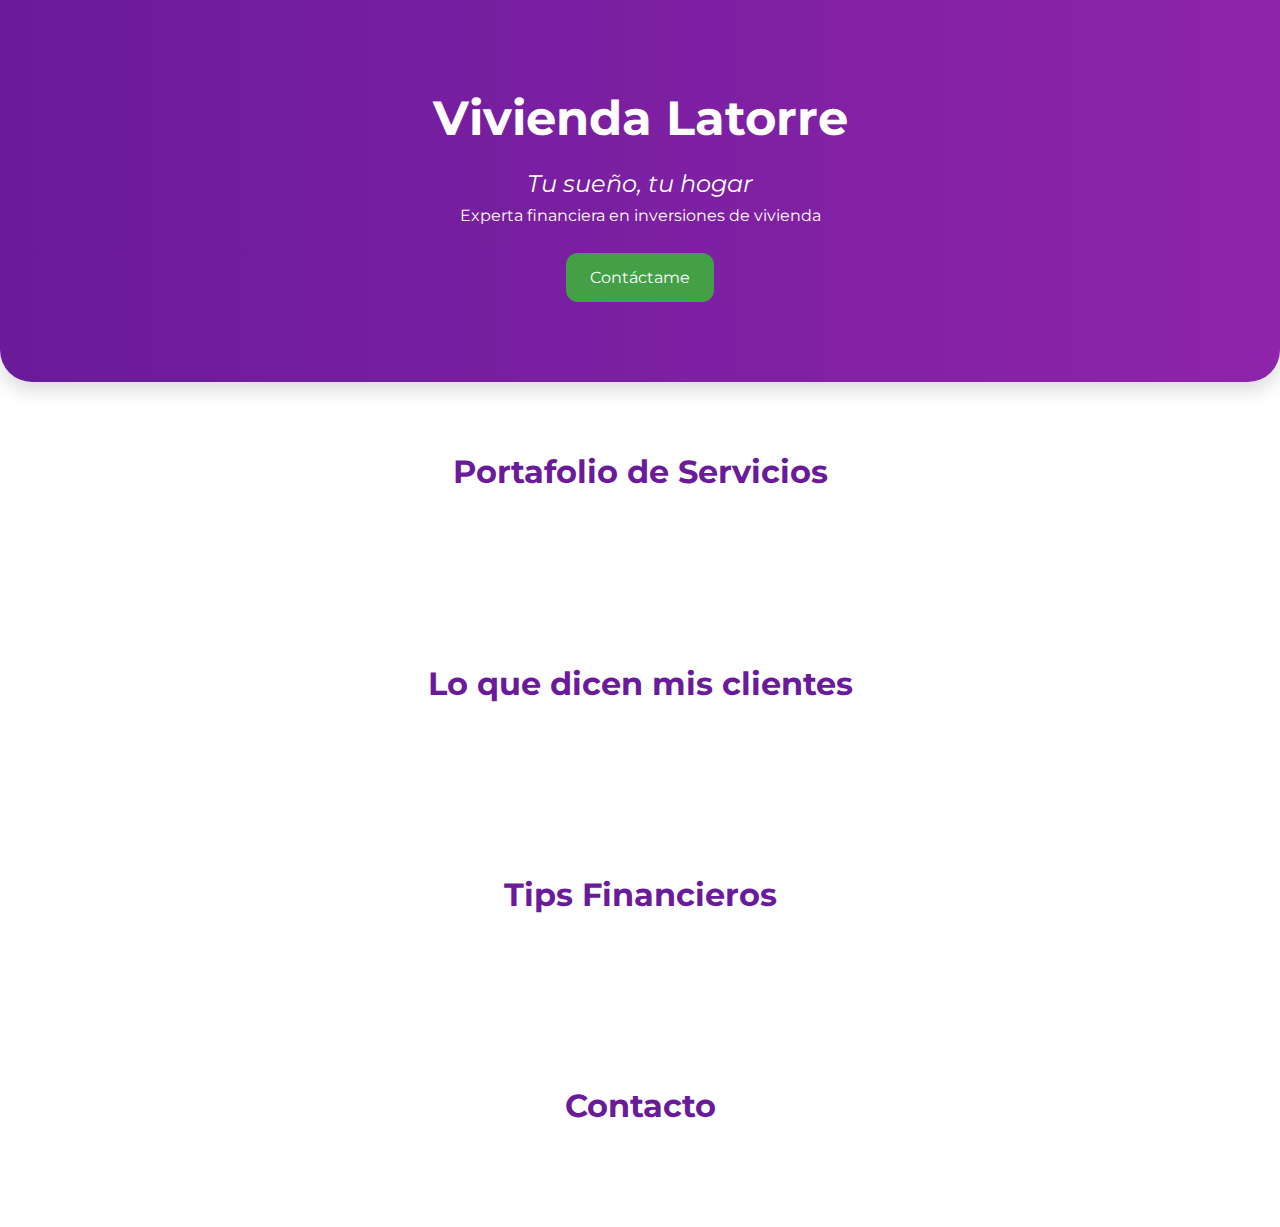
==== index.html @ 9878313d "Add files via upload" ====
<!DOCTYPE html>
<html lang="es">
<head>
  <meta charset="UTF-8">
  <meta name="viewport" content="width=device-width, initial-scale=1.0">
  <title>Vivienda Latorre</title>
  <link href="https://fonts.googleapis.com/css2?family=Montserrat:wght@300;500;700&display=swap" rel="stylesheet">
  <style>
    * {
      box-sizing: border-box;
      margin: 0;
      padding: 0;
    }
    body {
      font-family: 'Montserrat', sans-serif;
      background-color: #fff;
      color: #333;
      line-height: 1.6;
    }
    header {
      background: linear-gradient(to right, #6a1b9a, #8e24aa);
      color: white;
      padding: 5rem 2rem;
      text-align: center;
      border-bottom-left-radius: 2rem;
      border-bottom-right-radius: 2rem;
      box-shadow: 0 8px 20px rgba(0,0,0,0.15);
    }
    header h1 {
      font-size: 3rem;
      margin-bottom: 0.5rem;
    }
    header .slogan {
      font-size: 1.5rem;
      font-style: italic;
      margin-top: 0.5rem;
    }
    .btn {
      background-color: #43a047;
      color: white;
      padding: 0.75rem 1.5rem;
      border: none;
      border-radius: 12px;
      text-decoration: none;
      font-size: 1rem;
      margin-top: 1.5rem;
      display: inline-block;
      transition: background 0.3s ease;
    }
    .btn:hover {
      background-color: #388e3c;
    }
    section {
      padding: 4rem 2rem;
      max-width: 1200px;
      margin: auto;
    }
    section h2 {
      text-align: center;
      color: #6a1b9a;
      font-size: 2rem;
      margin-bottom: 2rem;
    }
    .servicio {
      margin-bottom: 4rem;
      display: flex;
      flex-direction: column;
      align-items: center;
      text-align: center;
      animation: fadeInUp 1s ease forwards;
    }
    .servicio img {
      width: 100%;
      max-width: 600px;
      border-radius: 20px;
      box-shadow: 0 4px 15px rgba(0,0,0,0.1);
      margin-bottom: 1rem;
    }
    .servicio h3 {
      margin-bottom: 0.5rem;
      color: #4a148c;
      font-size: 1.5rem;
    }
    .testimonio-carousel {
      display: flex;
      overflow: hidden;
      position: relative;
      border-radius: 20px;
      box-shadow: 0 4px 10px rgba(0,0,0,0.05);
    }
    .testimonio {
      flex: 0 0 100%;
      transition: transform 0.5s ease-in-out;
      background: #f3e5f5;
      padding: 3rem 2rem;
      display: flex;
      flex-direction: column;
      align-items: center;
      text-align: center;
    }
    .testimonio img {
      width: 80px;
      height: 80px;
      border-radius: 50%;
      margin-bottom: 1rem;
      box-shadow: 0 2px 8px rgba(0,0,0,0.1);
      object-fit: cover;
    }
    .testimonio p {
      font-style: italic;
      font-size: 1.1rem;
    }
    .testimonio strong {
      color: #6a1b9a;
      margin-top: 1rem;
      display: block;
    }
    .blog-item {
      margin-bottom: 2rem;
      background: #fafafa;
      padding: 1.5rem;
      border-radius: 16px;
      box-shadow: 0 4px 8px rgba(0,0,0,0.05);
    }
    .blog-item h3 {
      color: #6a1b9a;
      margin-bottom: 0.5rem;
    }
    form {
      display: flex;
      flex-direction: column;
      max-width: 600px;
      margin: auto;
    }
    form input, form textarea {
      margin-bottom: 1rem;
      padding: 1rem;
      border: 1px solid #ccc;
      border-radius: 12px;
      font-size: 1rem;
    }
    form button {
      background-color: #6a1b9a;
      color: white;
      padding: 1rem;
      border: none;
      border-radius: 12px;
      font-size: 1rem;
    }
    @keyframes fadeInUp {
      from {
        opacity: 0;
        transform: translateY(20px);
      }
      to {
        opacity: 1;
        transform: translateY(0);
      }
    }
    @media screen and (max-width: 768px) {
      header h1 {
        font-size: 2rem;
      }
      .servicio img {
        max-width: 100%;
      }
    }
  </style>
  <script>
    let index = 0;
    function mostrarSiguienteTestimonio() {
      const testimonios = document.querySelectorAll('.testimonio');
      testimonios.forEach((t, i) => {
        t.style.transform = `translateX(-${index * 100}%)`;
      });
      index = (index + 1) % testimonios.length;
    }
    setInterval(mostrarSiguienteTestimonio, 5000);
  </script>
</head>
<body>
  <header>
    <h1>Vivienda Latorre</h1>
    <p class="slogan">Tu sueño, tu hogar</p>
    <p>Experta financiera en inversiones de vivienda</p>
    <a href="#contacto" class="btn">Contáctame</a>
  </header>
  <section id="servicios"><h2>Portafolio de Servicios</h2></section>
  <section id="testimonios"><h2>Lo que dicen mis clientes</h2></section>
  <section id="blog"><h2>Tips Financieros</h2></section>
  <section id="contacto"><h2>Contacto</h2></section>
</body>
</html>
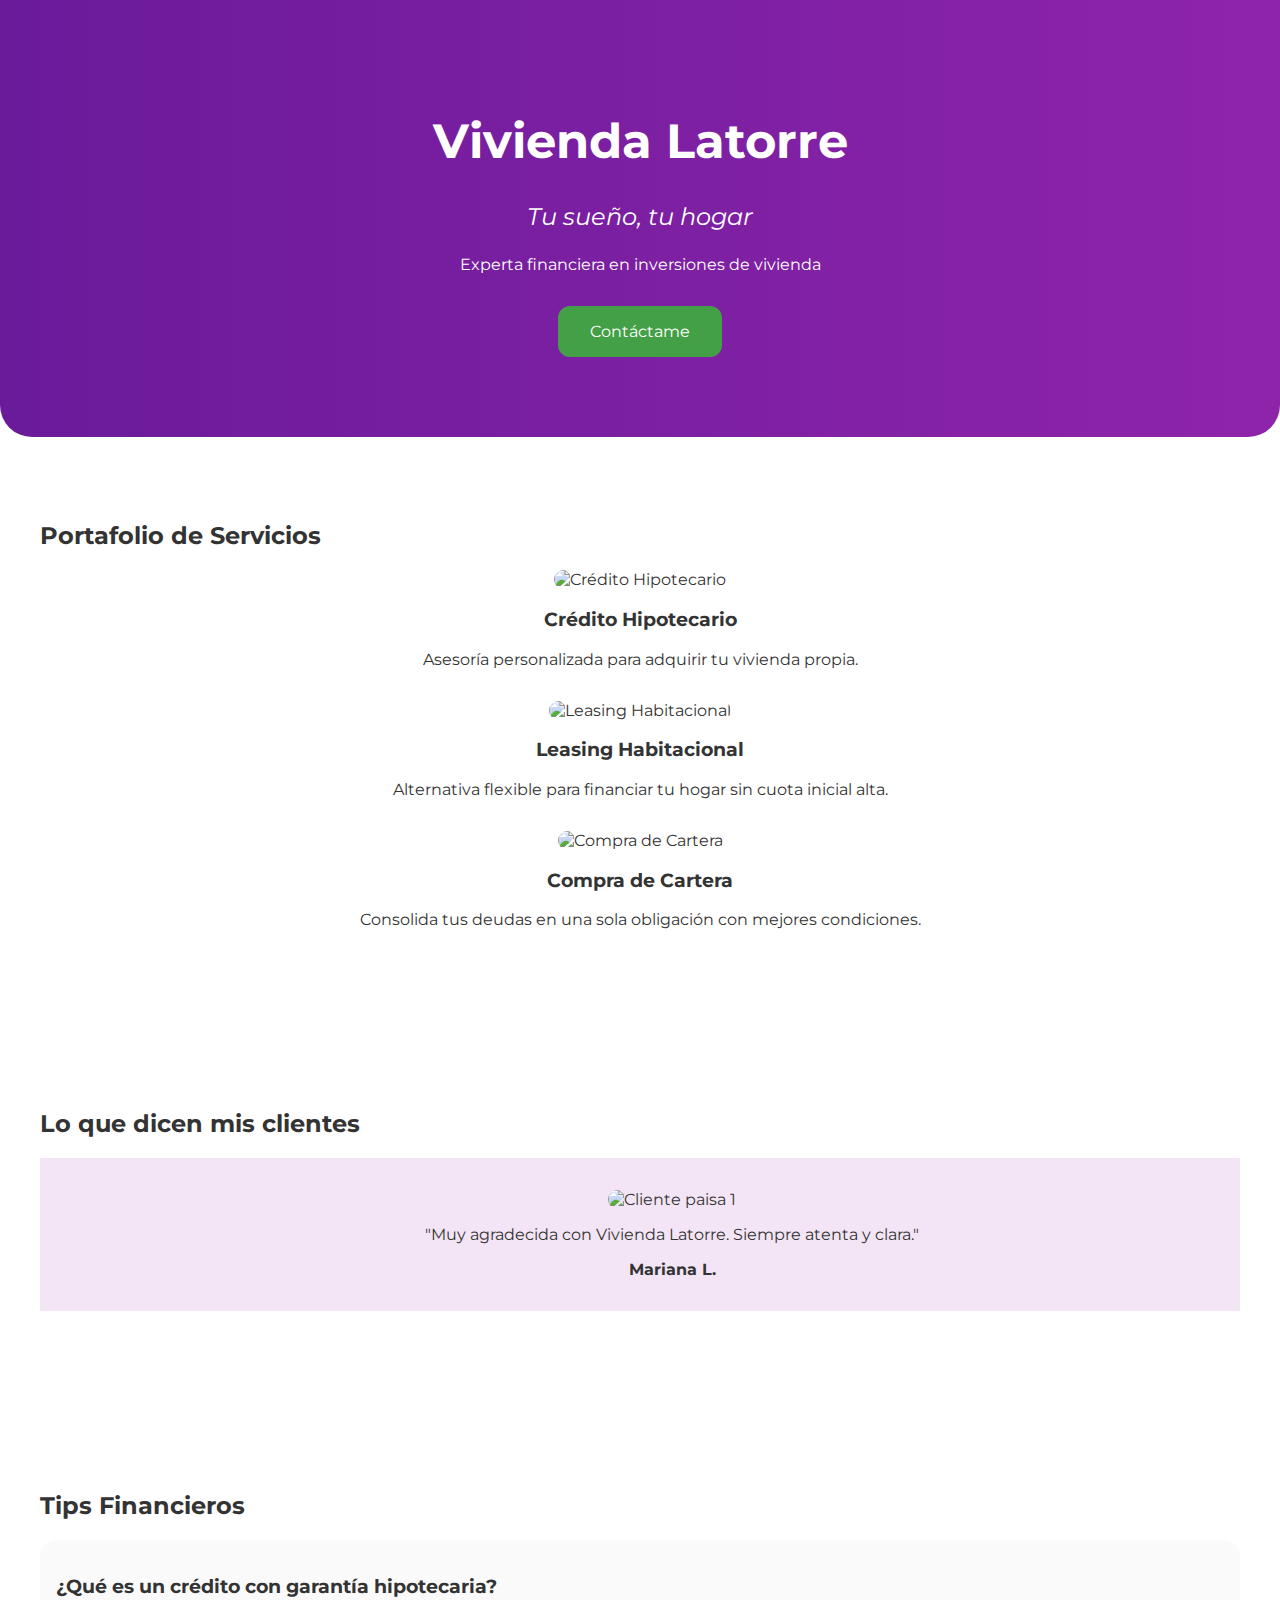
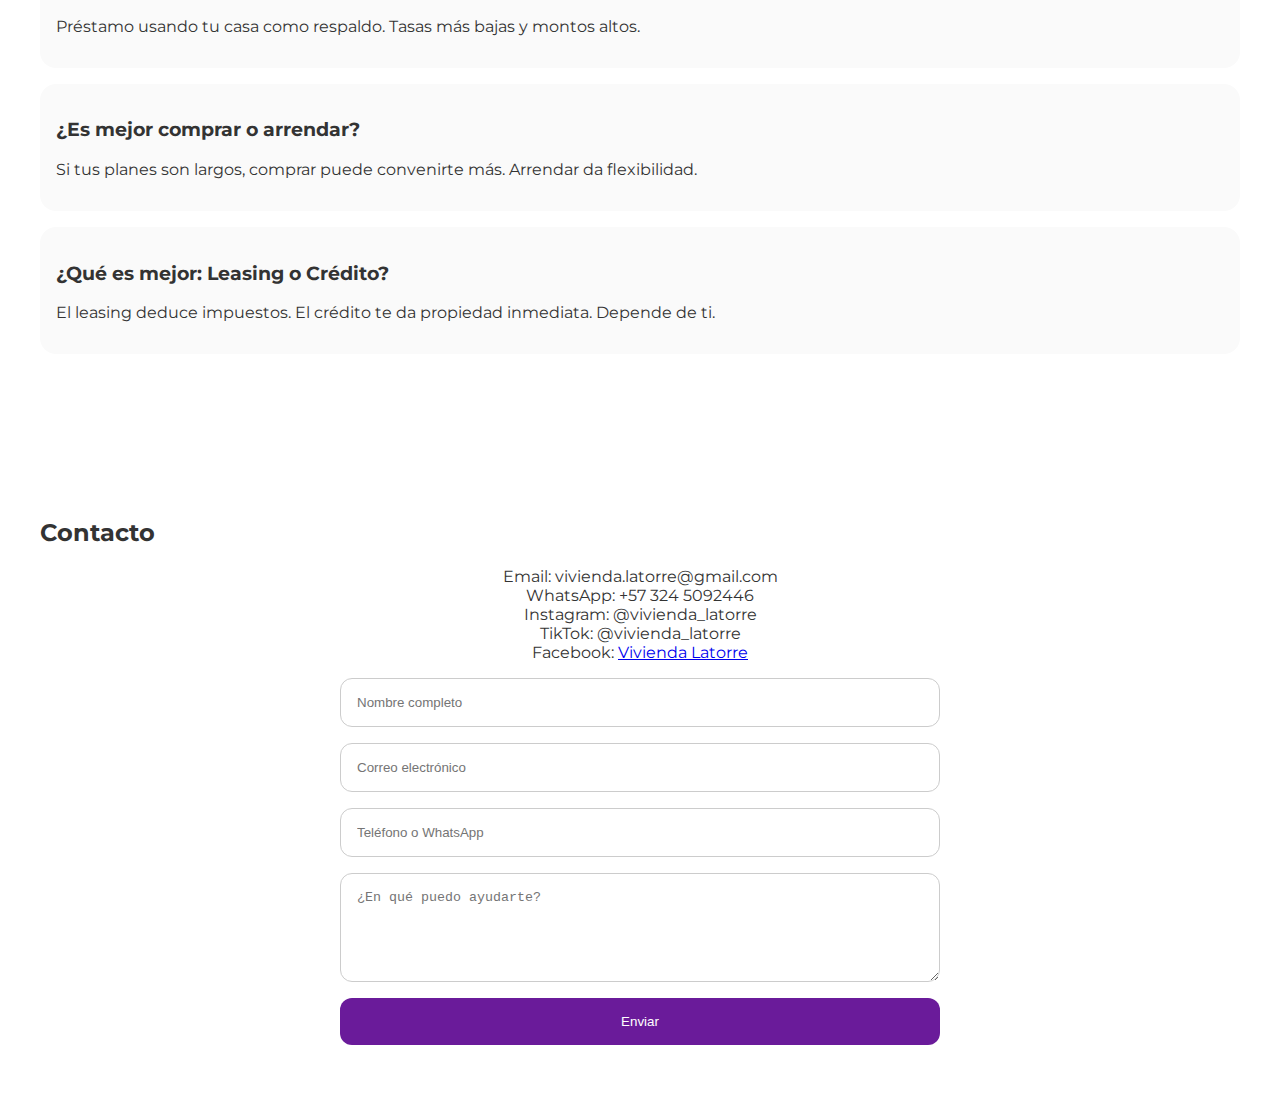
==== commit 6026022a: "Add files via upload" ====
--- a/index.html
+++ b/index.html
@@ -1,3 +1,4 @@
+
 <!DOCTYPE html>
 <html lang="es">
 <head>
@@ -5,178 +6,8 @@
   <meta name="viewport" content="width=device-width, initial-scale=1.0">
   <title>Vivienda Latorre</title>
   <link href="https://fonts.googleapis.com/css2?family=Montserrat:wght@300;500;700&display=swap" rel="stylesheet">
-  <style>
-    * {
-      box-sizing: border-box;
-      margin: 0;
-      padding: 0;
-    }
-    body {
-      font-family: 'Montserrat', sans-serif;
-      background-color: #fff;
-      color: #333;
-      line-height: 1.6;
-    }
-    header {
-      background: linear-gradient(to right, #6a1b9a, #8e24aa);
-      color: white;
-      padding: 5rem 2rem;
-      text-align: center;
-      border-bottom-left-radius: 2rem;
-      border-bottom-right-radius: 2rem;
-      box-shadow: 0 8px 20px rgba(0,0,0,0.15);
-    }
-    header h1 {
-      font-size: 3rem;
-      margin-bottom: 0.5rem;
-    }
-    header .slogan {
-      font-size: 1.5rem;
-      font-style: italic;
-      margin-top: 0.5rem;
-    }
-    .btn {
-      background-color: #43a047;
-      color: white;
-      padding: 0.75rem 1.5rem;
-      border: none;
-      border-radius: 12px;
-      text-decoration: none;
-      font-size: 1rem;
-      margin-top: 1.5rem;
-      display: inline-block;
-      transition: background 0.3s ease;
-    }
-    .btn:hover {
-      background-color: #388e3c;
-    }
-    section {
-      padding: 4rem 2rem;
-      max-width: 1200px;
-      margin: auto;
-    }
-    section h2 {
-      text-align: center;
-      color: #6a1b9a;
-      font-size: 2rem;
-      margin-bottom: 2rem;
-    }
-    .servicio {
-      margin-bottom: 4rem;
-      display: flex;
-      flex-direction: column;
-      align-items: center;
-      text-align: center;
-      animation: fadeInUp 1s ease forwards;
-    }
-    .servicio img {
-      width: 100%;
-      max-width: 600px;
-      border-radius: 20px;
-      box-shadow: 0 4px 15px rgba(0,0,0,0.1);
-      margin-bottom: 1rem;
-    }
-    .servicio h3 {
-      margin-bottom: 0.5rem;
-      color: #4a148c;
-      font-size: 1.5rem;
-    }
-    .testimonio-carousel {
-      display: flex;
-      overflow: hidden;
-      position: relative;
-      border-radius: 20px;
-      box-shadow: 0 4px 10px rgba(0,0,0,0.05);
-    }
-    .testimonio {
-      flex: 0 0 100%;
-      transition: transform 0.5s ease-in-out;
-      background: #f3e5f5;
-      padding: 3rem 2rem;
-      display: flex;
-      flex-direction: column;
-      align-items: center;
-      text-align: center;
-    }
-    .testimonio img {
-      width: 80px;
-      height: 80px;
-      border-radius: 50%;
-      margin-bottom: 1rem;
-      box-shadow: 0 2px 8px rgba(0,0,0,0.1);
-      object-fit: cover;
-    }
-    .testimonio p {
-      font-style: italic;
-      font-size: 1.1rem;
-    }
-    .testimonio strong {
-      color: #6a1b9a;
-      margin-top: 1rem;
-      display: block;
-    }
-    .blog-item {
-      margin-bottom: 2rem;
-      background: #fafafa;
-      padding: 1.5rem;
-      border-radius: 16px;
-      box-shadow: 0 4px 8px rgba(0,0,0,0.05);
-    }
-    .blog-item h3 {
-      color: #6a1b9a;
-      margin-bottom: 0.5rem;
-    }
-    form {
-      display: flex;
-      flex-direction: column;
-      max-width: 600px;
-      margin: auto;
-    }
-    form input, form textarea {
-      margin-bottom: 1rem;
-      padding: 1rem;
-      border: 1px solid #ccc;
-      border-radius: 12px;
-      font-size: 1rem;
-    }
-    form button {
-      background-color: #6a1b9a;
-      color: white;
-      padding: 1rem;
-      border: none;
-      border-radius: 12px;
-      font-size: 1rem;
-    }
-    @keyframes fadeInUp {
-      from {
-        opacity: 0;
-        transform: translateY(20px);
-      }
-      to {
-        opacity: 1;
-        transform: translateY(0);
-      }
-    }
-    @media screen and (max-width: 768px) {
-      header h1 {
-        font-size: 2rem;
-      }
-      .servicio img {
-        max-width: 100%;
-      }
-    }
-  </style>
-  <script>
-    let index = 0;
-    function mostrarSiguienteTestimonio() {
-      const testimonios = document.querySelectorAll('.testimonio');
-      testimonios.forEach((t, i) => {
-        t.style.transform = `translateX(-${index * 100}%)`;
-      });
-      index = (index + 1) % testimonios.length;
-    }
-    setInterval(mostrarSiguienteTestimonio, 5000);
-  </script>
+  <link rel="stylesheet" href="styles.css">
+  <script defer src="script.js"></script>
 </head>
 <body>
   <header>
@@ -185,9 +16,79 @@
     <p>Experta financiera en inversiones de vivienda</p>
     <a href="#contacto" class="btn">Contáctame</a>
   </header>
-  <section id="servicios"><h2>Portafolio de Servicios</h2></section>
-  <section id="testimonios"><h2>Lo que dicen mis clientes</h2></section>
-  <section id="blog"><h2>Tips Financieros</h2></section>
-  <section id="contacto"><h2>Contacto</h2></section>
+
+  <section id="servicios">
+    <h2>Portafolio de Servicios</h2>
+    <div class="servicio">
+      <img src="images/servicio1.jpg" alt="Crédito Hipotecario">
+      <h3>Crédito Hipotecario</h3>
+      <p>Asesoría personalizada para adquirir tu vivienda propia.</p>
+    </div>
+    <div class="servicio">
+      <img src="images/servicio2.jpg" alt="Leasing Habitacional">
+      <h3>Leasing Habitacional</h3>
+      <p>Alternativa flexible para financiar tu hogar sin cuota inicial alta.</p>
+    </div>
+    <div class="servicio">
+      <img src="images/servicio3.jpg" alt="Compra de Cartera">
+      <h3>Compra de Cartera</h3>
+      <p>Consolida tus deudas en una sola obligación con mejores condiciones.</p>
+    </div>
+  </section>
+
+  <section id="testimonios">
+    <h2>Lo que dicen mis clientes</h2>
+    <div class="testimonio-carousel">
+      <div class="testimonio">
+        <img src="images/testimonio1.jpg" alt="Cliente paisa 1">
+        <p>"Muy agradecida con Vivienda Latorre. Siempre atenta y clara."</p>
+        <strong>Mariana L.</strong>
+      </div>
+      <div class="testimonio">
+        <img src="images/testimonio2.jpg" alt="Cliente paisa 2">
+        <p>"Unifiqué mis deudas y ahora tengo una sola cuota mucho más cómoda."</p>
+        <strong>Julián A.</strong>
+      </div>
+      <div class="testimonio">
+        <img src="images/testimonio3.jpg" alt="Cliente paisa 3">
+        <p>"Gracias a su ayuda, accedí a un crédito perfecto para mí."</p>
+        <strong>Carlos P.</strong>
+      </div>
+    </div>
+  </section>
+
+  <section id="blog">
+    <h2>Tips Financieros</h2>
+    <div class="blog-item">
+      <h3>¿Qué es un crédito con garantía hipotecaria?</h3>
+      <p>Préstamo usando tu casa como respaldo. Tasas más bajas y montos altos.</p>
+    </div>
+    <div class="blog-item">
+      <h3>¿Es mejor comprar o arrendar?</h3>
+      <p>Si tus planes son largos, comprar puede convenirte más. Arrendar da flexibilidad.</p>
+    </div>
+    <div class="blog-item">
+      <h3>¿Qué es mejor: Leasing o Crédito?</h3>
+      <p>El leasing deduce impuestos. El crédito te da propiedad inmediata. Depende de ti.</p>
+    </div>
+  </section>
+
+  <section id="contacto">
+    <h2>Contacto</h2>
+    <p style="text-align:center;">
+      Email: vivienda.latorre@gmail.com<br>
+      WhatsApp: +57 324 5092446<br>
+      Instagram: @vivienda_latorre<br>
+      TikTok: @vivienda_latorre<br>
+      Facebook: <a href="https://www.facebook.com/share/18wV7N55a1/?mibextid=wwXIfr" target="_blank">Vivienda Latorre</a>
+    </p>
+    <form>
+      <input type="text" placeholder="Nombre completo" required>
+      <input type="email" placeholder="Correo electrónico" required>
+      <input type="tel" placeholder="Teléfono o WhatsApp">
+      <textarea rows="5" placeholder="¿En qué puedo ayudarte?"></textarea>
+      <button type="submit">Enviar</button>
+    </form>
+  </section>
 </body>
 </html>
--- a/styles.css
+++ b/styles.css
@@ -0,0 +1,80 @@
+
+body {
+  font-family: 'Montserrat', sans-serif;
+  margin: 0;
+  background: #fff;
+  color: #333;
+}
+header {
+  background: linear-gradient(to right, #6a1b9a, #8e24aa);
+  color: white;
+  text-align: center;
+  padding: 5rem 2rem;
+  border-bottom-left-radius: 2rem;
+  border-bottom-right-radius: 2rem;
+}
+header h1 {
+  font-size: 3rem;
+}
+.slogan {
+  font-size: 1.5rem;
+  font-style: italic;
+}
+.btn {
+  background: #43a047;
+  color: white;
+  padding: 1rem 2rem;
+  border-radius: 12px;
+  text-decoration: none;
+  margin-top: 1rem;
+  display: inline-block;
+}
+section {
+  padding: 4rem 2rem;
+  max-width: 1200px;
+  margin: auto;
+}
+.servicio, .testimonio {
+  margin-bottom: 2rem;
+  text-align: center;
+}
+.servicio img, .testimonio img {
+  max-width: 100%;
+  border-radius: 20px;
+}
+.testimonio-carousel {
+  display: flex;
+  overflow: hidden;
+  position: relative;
+}
+.testimonio {
+  flex: 0 0 100%;
+  transition: transform 0.5s ease-in-out;
+  padding: 2rem;
+  background: #f3e5f5;
+}
+.blog-item {
+  background: #fafafa;
+  padding: 1rem;
+  border-radius: 1rem;
+  margin-bottom: 1rem;
+}
+form {
+  max-width: 600px;
+  margin: auto;
+  display: flex;
+  flex-direction: column;
+}
+form input, form textarea {
+  padding: 1rem;
+  margin-bottom: 1rem;
+  border-radius: 12px;
+  border: 1px solid #ccc;
+}
+form button {
+  background: #6a1b9a;
+  color: white;
+  padding: 1rem;
+  border: none;
+  border-radius: 12px;
+}
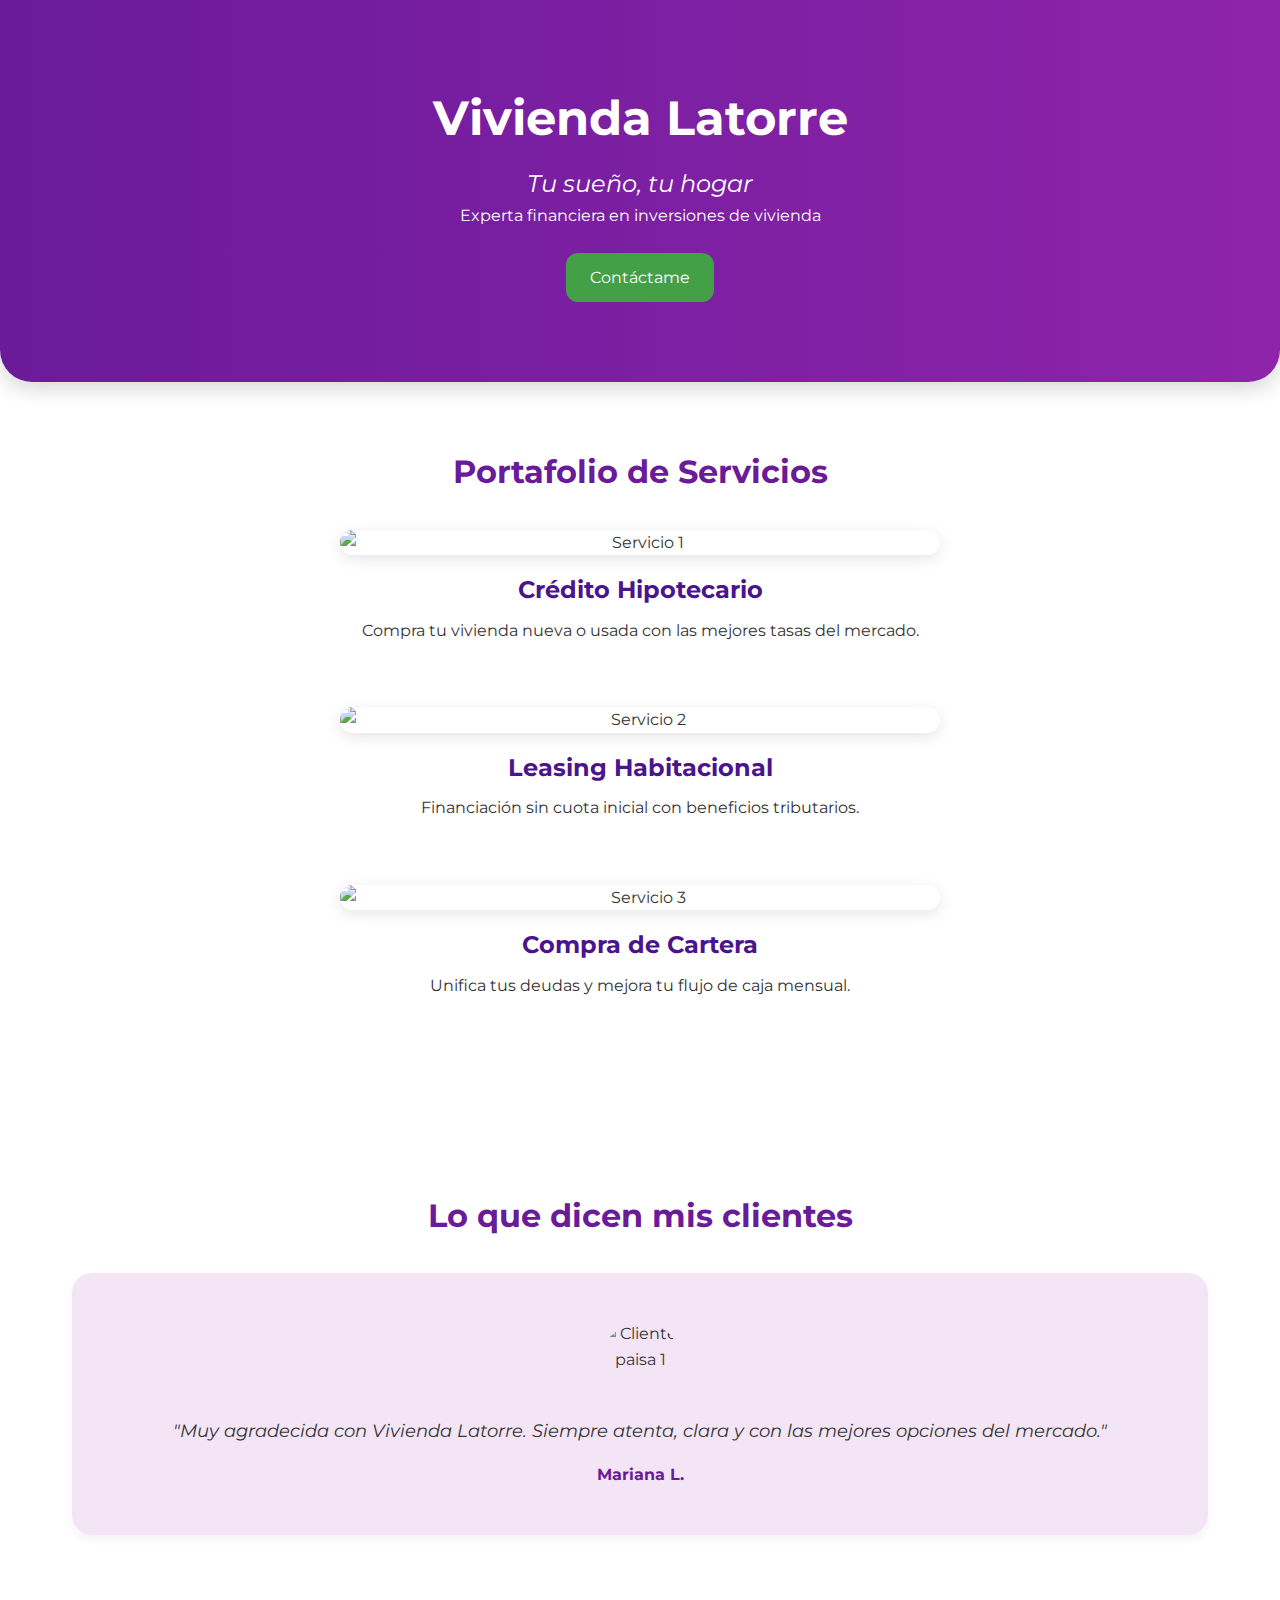
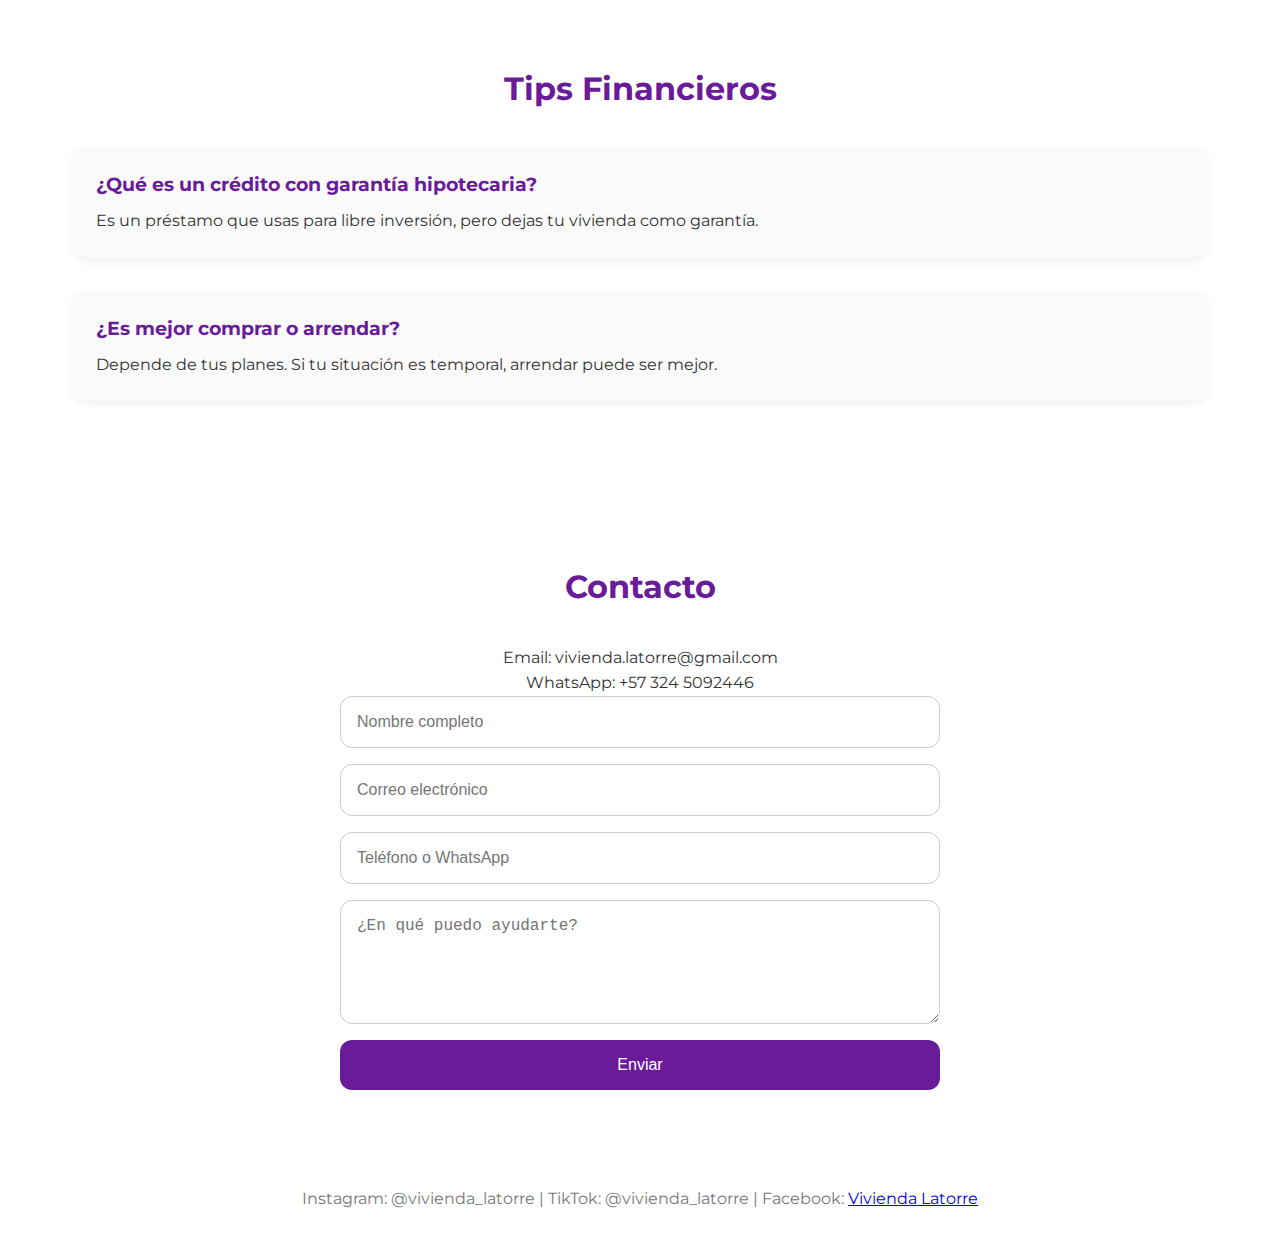
==== commit 6cddf24e: "Add files via upload" ====
--- a/index.html
+++ b/index.html
@@ -1,13 +1,161 @@
-
 <!DOCTYPE html>
 <html lang="es">
 <head>
-  <meta charset="UTF-8">
-  <meta name="viewport" content="width=device-width, initial-scale=1.0">
+  <meta charset="UTF-8" />
+  <meta name="viewport" content="width=device-width, initial-scale=1.0"/>
   <title>Vivienda Latorre</title>
-  <link href="https://fonts.googleapis.com/css2?family=Montserrat:wght@300;500;700&display=swap" rel="stylesheet">
-  <link rel="stylesheet" href="styles.css">
-  <script defer src="script.js"></script>
+  <link href="https://fonts.googleapis.com/css2?family=Montserrat:wght@300;500;700&display=swap" rel="stylesheet"/>
+  <style>
+    * { box-sizing: border-box; margin: 0; padding: 0; }
+    body {
+      font-family: 'Montserrat', sans-serif;
+      background-color: #fff;
+      color: #333;
+      line-height: 1.6;
+    }
+    header {
+      background: linear-gradient(to right, #6a1b9a, #8e24aa);
+      color: white;
+      padding: 5rem 2rem;
+      text-align: center;
+      border-bottom-left-radius: 2rem;
+      border-bottom-right-radius: 2rem;
+      box-shadow: 0 8px 20px rgba(0,0,0,0.15);
+    }
+    header h1 {
+      font-size: 3rem;
+      margin-bottom: 0.5rem;
+    }
+    header .slogan {
+      font-size: 1.5rem;
+      font-style: italic;
+      margin-top: 0.5rem;
+    }
+    .btn {
+      background-color: #43a047;
+      color: white;
+      padding: 0.75rem 1.5rem;
+      border: none;
+      border-radius: 12px;
+      text-decoration: none;
+      font-size: 1rem;
+      margin-top: 1.5rem;
+      display: inline-block;
+      transition: background 0.3s ease;
+    }
+    .btn:hover { background-color: #388e3c; }
+    section {
+      padding: 4rem 2rem;
+      max-width: 1200px;
+      margin: auto;
+    }
+    section h2 {
+      text-align: center;
+      color: #6a1b9a;
+      font-size: 2rem;
+      margin-bottom: 2rem;
+    }
+    .servicio {
+      margin-bottom: 4rem;
+      display: flex;
+      flex-direction: column;
+      align-items: center;
+      text-align: center;
+    }
+    .servicio img {
+      width: 100%;
+      max-width: 600px;
+      border-radius: 20px;
+      box-shadow: 0 4px 15px rgba(0,0,0,0.1);
+      margin-bottom: 1rem;
+    }
+    .servicio h3 {
+      margin-bottom: 0.5rem;
+      color: #4a148c;
+      font-size: 1.5rem;
+    }
+    .testimonio-carousel {
+      display: flex;
+      overflow: hidden;
+      position: relative;
+      border-radius: 20px;
+      box-shadow: 0 4px 10px rgba(0,0,0,0.05);
+    }
+    .testimonio {
+      flex: 0 0 100%;
+      transition: transform 0.5s ease-in-out;
+      background: #f3e5f5;
+      padding: 3rem 2rem;
+      display: flex;
+      flex-direction: column;
+      align-items: center;
+      text-align: center;
+    }
+    .testimonio img {
+      width: 80px;
+      height: 80px;
+      border-radius: 50%;
+      margin-bottom: 1rem;
+      object-fit: cover;
+    }
+    .testimonio p {
+      font-style: italic;
+      font-size: 1.1rem;
+    }
+    .testimonio strong {
+      color: #6a1b9a;
+      margin-top: 1rem;
+      display: block;
+    }
+    .blog-item {
+      margin-bottom: 2rem;
+      background: #fafafa;
+      padding: 1.5rem;
+      border-radius: 16px;
+      box-shadow: 0 4px 8px rgba(0,0,0,0.05);
+    }
+    .blog-item h3 {
+      color: #6a1b9a;
+      margin-bottom: 0.5rem;
+    }
+    form {
+      display: flex;
+      flex-direction: column;
+      max-width: 600px;
+      margin: auto;
+    }
+    form input, form textarea {
+      margin-bottom: 1rem;
+      padding: 1rem;
+      border: 1px solid #ccc;
+      border-radius: 12px;
+      font-size: 1rem;
+    }
+    form button {
+      background-color: #6a1b9a;
+      color: white;
+      padding: 1rem;
+      border: none;
+      border-radius: 12px;
+      font-size: 1rem;
+    }
+    footer {
+      text-align: center;
+      padding: 2rem;
+      color: #777;
+    }
+  </style>
+  <script>
+    let index = 0;
+    function mostrarSiguienteTestimonio() {
+      const testimonios = document.querySelectorAll('.testimonio');
+      testimonios.forEach((t, i) => {
+        t.style.transform = `translateX(-${index * 100}%)`;
+      });
+      index = (index + 1) % testimonios.length;
+    }
+    setInterval(mostrarSiguienteTestimonio, 5000);
+  </script>
 </head>
 <body>
   <header>
@@ -20,19 +168,19 @@
   <section id="servicios">
     <h2>Portafolio de Servicios</h2>
     <div class="servicio">
-      <img src="images/servicio1.jpg" alt="Crédito Hipotecario">
+      <img src="https://source.unsplash.com/600x400/?house,money" alt="Servicio 1"/>
       <h3>Crédito Hipotecario</h3>
-      <p>Asesoría personalizada para adquirir tu vivienda propia.</p>
+      <p>Compra tu vivienda nueva o usada con las mejores tasas del mercado.</p>
     </div>
     <div class="servicio">
-      <img src="images/servicio2.jpg" alt="Leasing Habitacional">
+      <img src="https://source.unsplash.com/600x400/?apartment" alt="Servicio 2"/>
       <h3>Leasing Habitacional</h3>
-      <p>Alternativa flexible para financiar tu hogar sin cuota inicial alta.</p>
+      <p>Financiación sin cuota inicial con beneficios tributarios.</p>
     </div>
     <div class="servicio">
-      <img src="images/servicio3.jpg" alt="Compra de Cartera">
+      <img src="https://source.unsplash.com/600x400/?loan" alt="Servicio 3"/>
       <h3>Compra de Cartera</h3>
-      <p>Consolida tus deudas en una sola obligación con mejores condiciones.</p>
+      <p>Unifica tus deudas y mejora tu flujo de caja mensual.</p>
     </div>
   </section>
 
@@ -40,19 +188,14 @@
     <h2>Lo que dicen mis clientes</h2>
     <div class="testimonio-carousel">
       <div class="testimonio">
-        <img src="images/testimonio1.jpg" alt="Cliente paisa 1">
-        <p>"Muy agradecida con Vivienda Latorre. Siempre atenta y clara."</p>
+        <img src="https://randomuser.me/api/portraits/women/65.jpg" alt="Cliente paisa 1">
+        <p>"Muy agradecida con Vivienda Latorre. Siempre atenta, clara y con las mejores opciones del mercado."</p>
         <strong>Mariana L.</strong>
       </div>
       <div class="testimonio">
-        <img src="images/testimonio2.jpg" alt="Cliente paisa 2">
-        <p>"Unifiqué mis deudas y ahora tengo una sola cuota mucho más cómoda."</p>
+        <img src="https://randomuser.me/api/portraits/men/42.jpg" alt="Cliente paisa 2">
+        <p>"Pude unificar mis deudas y ahora tengo una sola cuota mucho más cómoda. Súper recomendado."</p>
         <strong>Julián A.</strong>
-      </div>
-      <div class="testimonio">
-        <img src="images/testimonio3.jpg" alt="Cliente paisa 3">
-        <p>"Gracias a su ayuda, accedí a un crédito perfecto para mí."</p>
-        <strong>Carlos P.</strong>
       </div>
     </div>
   </section>
@@ -61,15 +204,11 @@
     <h2>Tips Financieros</h2>
     <div class="blog-item">
       <h3>¿Qué es un crédito con garantía hipotecaria?</h3>
-      <p>Préstamo usando tu casa como respaldo. Tasas más bajas y montos altos.</p>
+      <p>Es un préstamo que usas para libre inversión, pero dejas tu vivienda como garantía.</p>
     </div>
     <div class="blog-item">
       <h3>¿Es mejor comprar o arrendar?</h3>
-      <p>Si tus planes son largos, comprar puede convenirte más. Arrendar da flexibilidad.</p>
-    </div>
-    <div class="blog-item">
-      <h3>¿Qué es mejor: Leasing o Crédito?</h3>
-      <p>El leasing deduce impuestos. El crédito te da propiedad inmediata. Depende de ti.</p>
+      <p>Depende de tus planes. Si tu situación es temporal, arrendar puede ser mejor.</p>
     </div>
   </section>
 
@@ -78,9 +217,6 @@
     <p style="text-align:center;">
       Email: vivienda.latorre@gmail.com<br>
       WhatsApp: +57 324 5092446<br>
-      Instagram: @vivienda_latorre<br>
-      TikTok: @vivienda_latorre<br>
-      Facebook: <a href="https://www.facebook.com/share/18wV7N55a1/?mibextid=wwXIfr" target="_blank">Vivienda Latorre</a>
     </p>
     <form>
       <input type="text" placeholder="Nombre completo" required>
@@ -90,5 +226,11 @@
       <button type="submit">Enviar</button>
     </form>
   </section>
+
+  <footer>
+    Instagram: @vivienda_latorre |
+    TikTok: @vivienda_latorre |
+    Facebook: <a href="https://www.facebook.com/share/18wV7N55a1/?mibextid=wwXIfr" target="_blank">Vivienda Latorre</a>
+  </footer>
 </body>
 </html>
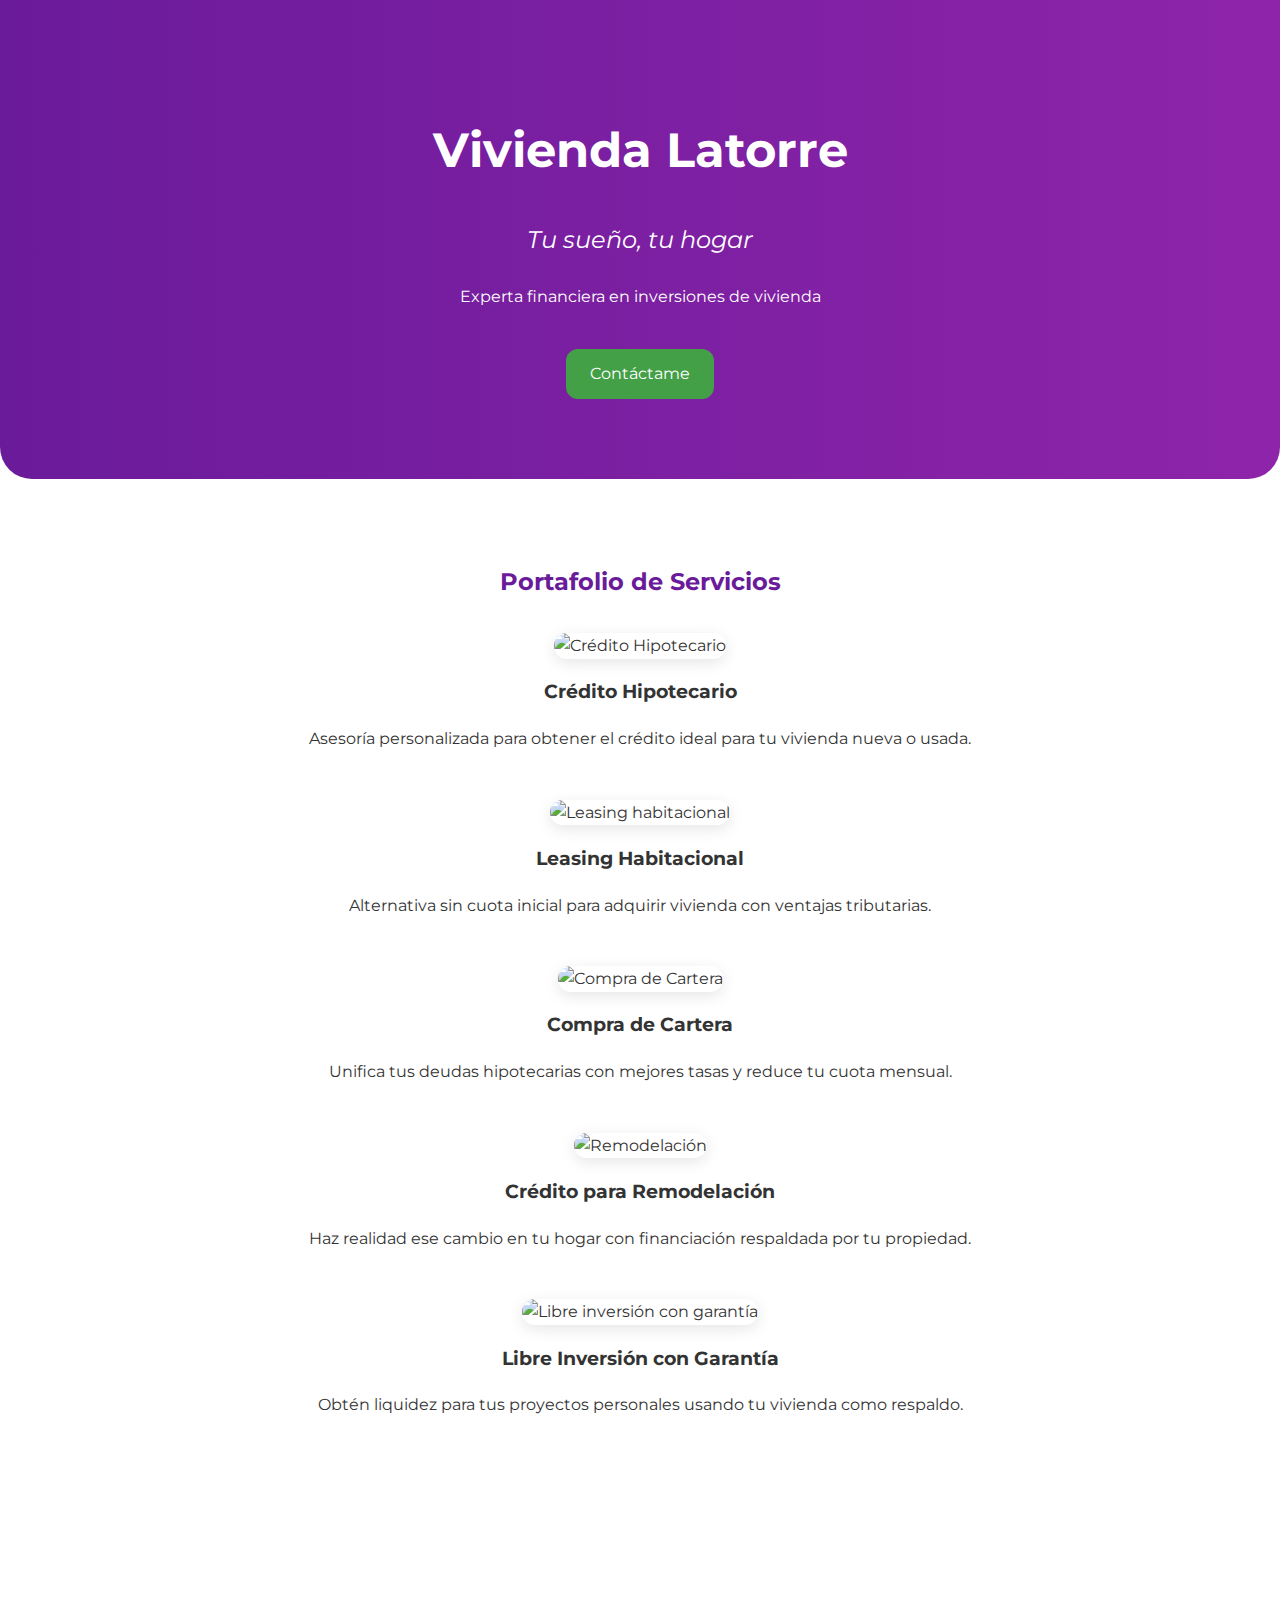
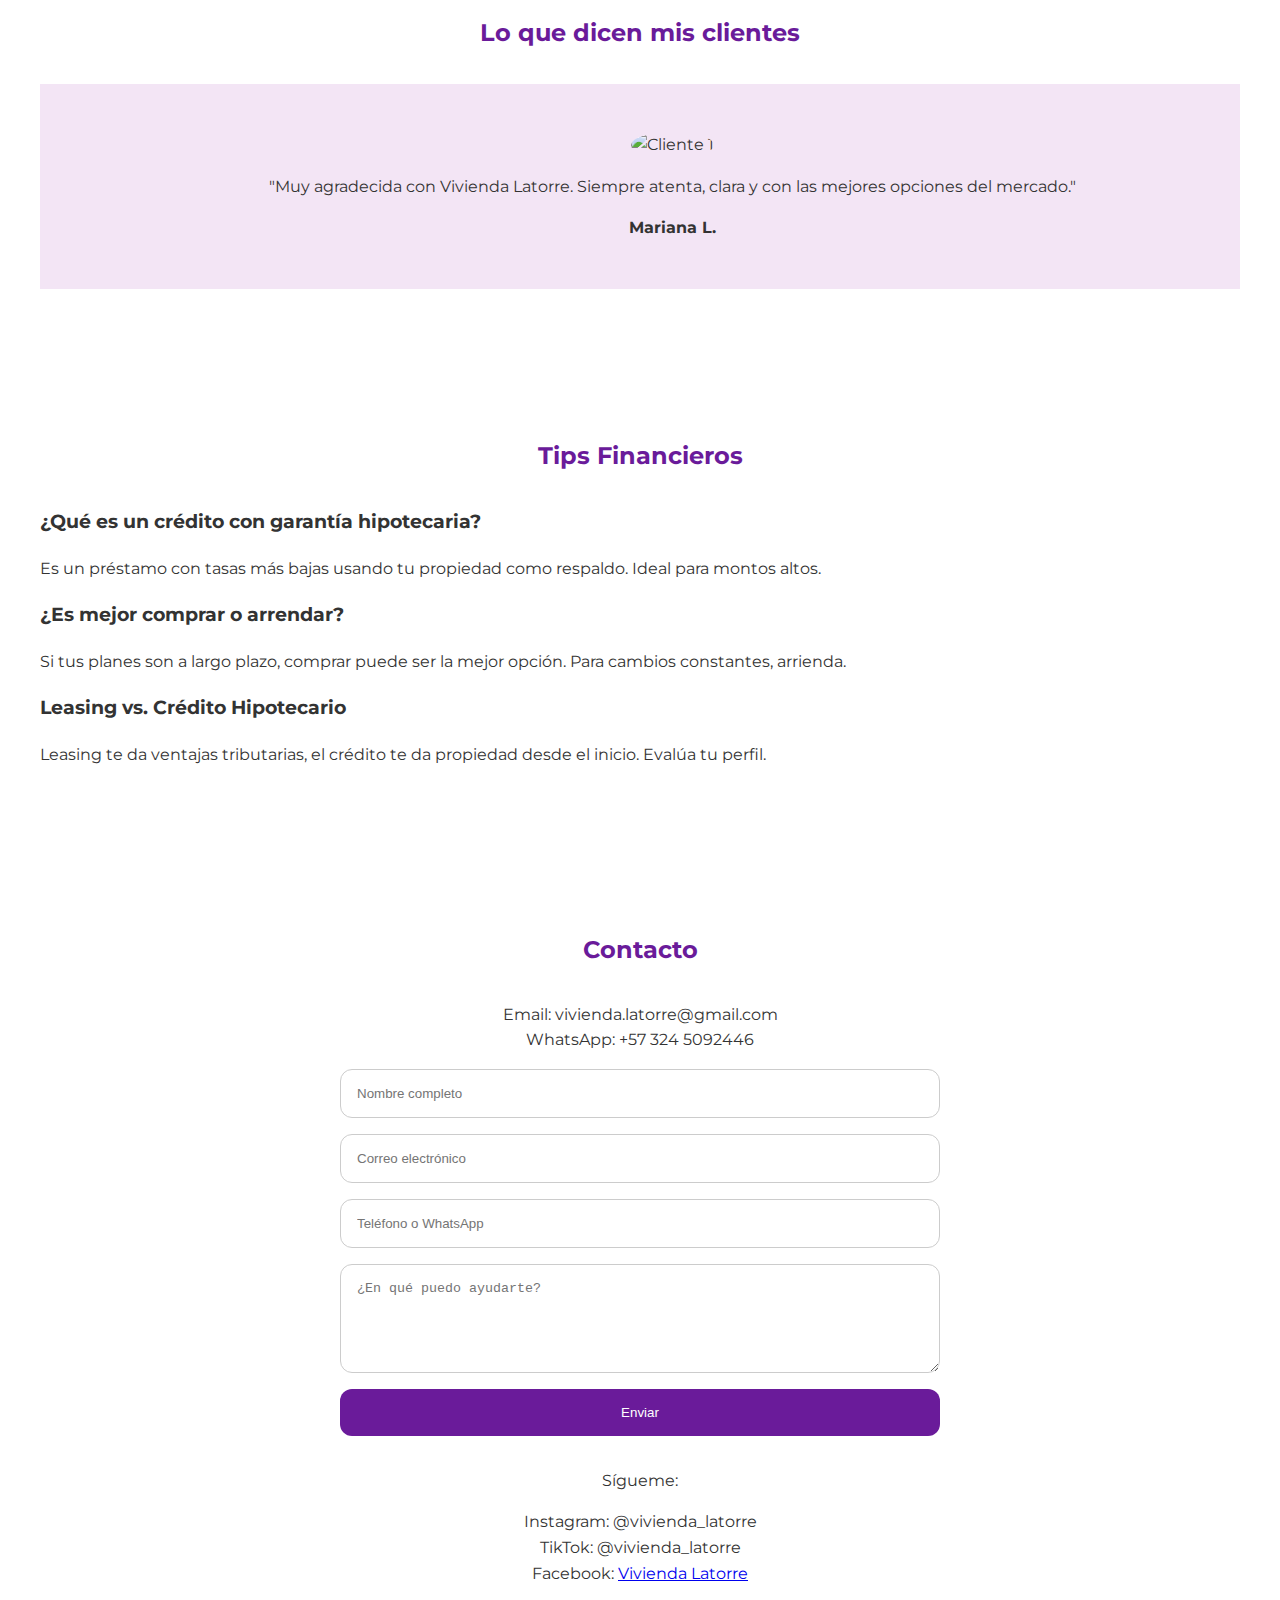
==== commit 0926bf09: "Add files via upload" ====
--- a/index.html
+++ b/index.html
@@ -4,158 +4,8 @@
   <meta charset="UTF-8" />
   <meta name="viewport" content="width=device-width, initial-scale=1.0"/>
   <title>Vivienda Latorre</title>
-  <link href="https://fonts.googleapis.com/css2?family=Montserrat:wght@300;500;700&display=swap" rel="stylesheet"/>
-  <style>
-    * { box-sizing: border-box; margin: 0; padding: 0; }
-    body {
-      font-family: 'Montserrat', sans-serif;
-      background-color: #fff;
-      color: #333;
-      line-height: 1.6;
-    }
-    header {
-      background: linear-gradient(to right, #6a1b9a, #8e24aa);
-      color: white;
-      padding: 5rem 2rem;
-      text-align: center;
-      border-bottom-left-radius: 2rem;
-      border-bottom-right-radius: 2rem;
-      box-shadow: 0 8px 20px rgba(0,0,0,0.15);
-    }
-    header h1 {
-      font-size: 3rem;
-      margin-bottom: 0.5rem;
-    }
-    header .slogan {
-      font-size: 1.5rem;
-      font-style: italic;
-      margin-top: 0.5rem;
-    }
-    .btn {
-      background-color: #43a047;
-      color: white;
-      padding: 0.75rem 1.5rem;
-      border: none;
-      border-radius: 12px;
-      text-decoration: none;
-      font-size: 1rem;
-      margin-top: 1.5rem;
-      display: inline-block;
-      transition: background 0.3s ease;
-    }
-    .btn:hover { background-color: #388e3c; }
-    section {
-      padding: 4rem 2rem;
-      max-width: 1200px;
-      margin: auto;
-    }
-    section h2 {
-      text-align: center;
-      color: #6a1b9a;
-      font-size: 2rem;
-      margin-bottom: 2rem;
-    }
-    .servicio {
-      margin-bottom: 4rem;
-      display: flex;
-      flex-direction: column;
-      align-items: center;
-      text-align: center;
-    }
-    .servicio img {
-      width: 100%;
-      max-width: 600px;
-      border-radius: 20px;
-      box-shadow: 0 4px 15px rgba(0,0,0,0.1);
-      margin-bottom: 1rem;
-    }
-    .servicio h3 {
-      margin-bottom: 0.5rem;
-      color: #4a148c;
-      font-size: 1.5rem;
-    }
-    .testimonio-carousel {
-      display: flex;
-      overflow: hidden;
-      position: relative;
-      border-radius: 20px;
-      box-shadow: 0 4px 10px rgba(0,0,0,0.05);
-    }
-    .testimonio {
-      flex: 0 0 100%;
-      transition: transform 0.5s ease-in-out;
-      background: #f3e5f5;
-      padding: 3rem 2rem;
-      display: flex;
-      flex-direction: column;
-      align-items: center;
-      text-align: center;
-    }
-    .testimonio img {
-      width: 80px;
-      height: 80px;
-      border-radius: 50%;
-      margin-bottom: 1rem;
-      object-fit: cover;
-    }
-    .testimonio p {
-      font-style: italic;
-      font-size: 1.1rem;
-    }
-    .testimonio strong {
-      color: #6a1b9a;
-      margin-top: 1rem;
-      display: block;
-    }
-    .blog-item {
-      margin-bottom: 2rem;
-      background: #fafafa;
-      padding: 1.5rem;
-      border-radius: 16px;
-      box-shadow: 0 4px 8px rgba(0,0,0,0.05);
-    }
-    .blog-item h3 {
-      color: #6a1b9a;
-      margin-bottom: 0.5rem;
-    }
-    form {
-      display: flex;
-      flex-direction: column;
-      max-width: 600px;
-      margin: auto;
-    }
-    form input, form textarea {
-      margin-bottom: 1rem;
-      padding: 1rem;
-      border: 1px solid #ccc;
-      border-radius: 12px;
-      font-size: 1rem;
-    }
-    form button {
-      background-color: #6a1b9a;
-      color: white;
-      padding: 1rem;
-      border: none;
-      border-radius: 12px;
-      font-size: 1rem;
-    }
-    footer {
-      text-align: center;
-      padding: 2rem;
-      color: #777;
-    }
-  </style>
-  <script>
-    let index = 0;
-    function mostrarSiguienteTestimonio() {
-      const testimonios = document.querySelectorAll('.testimonio');
-      testimonios.forEach((t, i) => {
-        t.style.transform = `translateX(-${index * 100}%)`;
-      });
-      index = (index + 1) % testimonios.length;
-    }
-    setInterval(mostrarSiguienteTestimonio, 5000);
-  </script>
+  <link href="https://fonts.googleapis.com/css2?family=Montserrat:wght@300;500;700&display=swap" rel="stylesheet" />
+  <link rel="stylesheet" href="style.css" />
 </head>
 <body>
   <header>
@@ -168,19 +18,29 @@
   <section id="servicios">
     <h2>Portafolio de Servicios</h2>
     <div class="servicio">
-      <img src="https://source.unsplash.com/600x400/?house,money" alt="Servicio 1"/>
+      <img src="https://images.unsplash.com/photo-1600607689458-327d9ac0a48d?auto=format&fit=crop&w=1200&q=80" alt="Crédito Hipotecario"/>
       <h3>Crédito Hipotecario</h3>
-      <p>Compra tu vivienda nueva o usada con las mejores tasas del mercado.</p>
+      <p>Asesoría personalizada para obtener el crédito ideal para tu vivienda nueva o usada.</p>
     </div>
     <div class="servicio">
-      <img src="https://source.unsplash.com/600x400/?apartment" alt="Servicio 2"/>
+      <img src="https://images.unsplash.com/photo-1570129477492-45c003edd2be?auto=format&fit=crop&w=1200&q=80" alt="Leasing habitacional"/>
       <h3>Leasing Habitacional</h3>
-      <p>Financiación sin cuota inicial con beneficios tributarios.</p>
+      <p>Alternativa sin cuota inicial para adquirir vivienda con ventajas tributarias.</p>
     </div>
     <div class="servicio">
-      <img src="https://source.unsplash.com/600x400/?loan" alt="Servicio 3"/>
+      <img src="https://images.unsplash.com/photo-1588776814546-4c6f2c7db108?auto=format&fit=crop&w=1200&q=80" alt="Compra de Cartera"/>
       <h3>Compra de Cartera</h3>
-      <p>Unifica tus deudas y mejora tu flujo de caja mensual.</p>
+      <p>Unifica tus deudas hipotecarias con mejores tasas y reduce tu cuota mensual.</p>
+    </div>
+    <div class="servicio">
+      <img src="https://images.unsplash.com/photo-1581093588401-16e7c9acdb09?auto=format&fit=crop&w=1200&q=80" alt="Remodelación"/>
+      <h3>Crédito para Remodelación</h3>
+      <p>Haz realidad ese cambio en tu hogar con financiación respaldada por tu propiedad.</p>
+    </div>
+    <div class="servicio">
+      <img src="https://images.unsplash.com/photo-1615874959474-d609969a5a3b?auto=format&fit=crop&w=1200&q=80" alt="Libre inversión con garantía"/>
+      <h3>Libre Inversión con Garantía</h3>
+      <p>Obtén liquidez para tus proyectos personales usando tu vivienda como respaldo.</p>
     </div>
   </section>
 
@@ -188,14 +48,19 @@
     <h2>Lo que dicen mis clientes</h2>
     <div class="testimonio-carousel">
       <div class="testimonio">
-        <img src="https://randomuser.me/api/portraits/women/65.jpg" alt="Cliente paisa 1">
+        <img src="https://images.unsplash.com/photo-1590080876432-c3b99de0ea64?auto=format&fit=crop&w=80&q=80" alt="Cliente 1"/>
         <p>"Muy agradecida con Vivienda Latorre. Siempre atenta, clara y con las mejores opciones del mercado."</p>
         <strong>Mariana L.</strong>
       </div>
       <div class="testimonio">
-        <img src="https://randomuser.me/api/portraits/men/42.jpg" alt="Cliente paisa 2">
+        <img src="https://images.unsplash.com/photo-1573497491208-6b1acb260507?auto=format&fit=crop&w=80&q=80" alt="Cliente 2"/>
         <p>"Pude unificar mis deudas y ahora tengo una sola cuota mucho más cómoda. Súper recomendado."</p>
         <strong>Julián A.</strong>
+      </div>
+      <div class="testimonio">
+        <img src="https://images.unsplash.com/photo-1587496679742-477c2a8c8e78?auto=format&fit=crop&w=80&q=80" alt="Cliente 3"/>
+        <p>"La asesoría fue muy personalizada, me explicaron todo con calma y con ejemplos claros."</p>
+        <strong>Angela M.</strong>
       </div>
     </div>
   </section>
@@ -204,11 +69,15 @@
     <h2>Tips Financieros</h2>
     <div class="blog-item">
       <h3>¿Qué es un crédito con garantía hipotecaria?</h3>
-      <p>Es un préstamo que usas para libre inversión, pero dejas tu vivienda como garantía.</p>
+      <p>Es un préstamo con tasas más bajas usando tu propiedad como respaldo. Ideal para montos altos.</p>
     </div>
     <div class="blog-item">
       <h3>¿Es mejor comprar o arrendar?</h3>
-      <p>Depende de tus planes. Si tu situación es temporal, arrendar puede ser mejor.</p>
+      <p>Si tus planes son a largo plazo, comprar puede ser la mejor opción. Para cambios constantes, arrienda.</p>
+    </div>
+    <div class="blog-item">
+      <h3>Leasing vs. Crédito Hipotecario</h3>
+      <p>Leasing te da ventajas tributarias, el crédito te da propiedad desde el inicio. Evalúa tu perfil.</p>
     </div>
   </section>
 
@@ -219,18 +88,31 @@
       WhatsApp: +57 324 5092446<br>
     </p>
     <form>
-      <input type="text" placeholder="Nombre completo" required>
-      <input type="email" placeholder="Correo electrónico" required>
-      <input type="tel" placeholder="Teléfono o WhatsApp">
+      <input type="text" placeholder="Nombre completo" required />
+      <input type="email" placeholder="Correo electrónico" required />
+      <input type="tel" placeholder="Teléfono o WhatsApp" />
       <textarea rows="5" placeholder="¿En qué puedo ayudarte?"></textarea>
       <button type="submit">Enviar</button>
     </form>
+    <div style="text-align:center; margin-top: 2rem;">
+      <p>Sígueme:</p>
+      <p>
+        Instagram: @vivienda_latorre<br>
+        TikTok: @vivienda_latorre<br>
+        Facebook: <a href="https://www.facebook.com/share/18wV7N55a1/?mibextid=wwXIfr" target="_blank">Vivienda Latorre</a>
+      </p>
+    </div>
   </section>
-
-  <footer>
-    Instagram: @vivienda_latorre |
-    TikTok: @vivienda_latorre |
-    Facebook: <a href="https://www.facebook.com/share/18wV7N55a1/?mibextid=wwXIfr" target="_blank">Vivienda Latorre</a>
-  </footer>
+  <script>
+    let index = 0;
+    function mostrarSiguienteTestimonio() {
+      const testimonios = document.querySelectorAll('.testimonio');
+      testimonios.forEach((t, i) => {
+        t.style.transform = `translateX(-${index * 100}%)`;
+      });
+      index = (index + 1) % testimonios.length;
+    }
+    setInterval(mostrarSiguienteTestimonio, 5000);
+  </script>
 </body>
 </html>
--- a/style.css
+++ b/style.css
@@ -0,0 +1,88 @@
+
+body {
+  font-family: 'Montserrat', sans-serif;
+  margin: 0;
+  background: white;
+  color: #333;
+  line-height: 1.6;
+}
+header {
+  background: linear-gradient(to right, #6a1b9a, #8e24aa);
+  padding: 5rem 2rem;
+  text-align: center;
+  color: white;
+  border-bottom-left-radius: 2rem;
+  border-bottom-right-radius: 2rem;
+}
+h1 {
+  font-size: 3rem;
+}
+.slogan {
+  font-size: 1.5rem;
+  font-style: italic;
+}
+.btn {
+  display: inline-block;
+  margin-top: 1.5rem;
+  background: #43a047;
+  color: white;
+  padding: 0.75rem 1.5rem;
+  border-radius: 12px;
+  text-decoration: none;
+}
+section {
+  padding: 4rem 2rem;
+  max-width: 1200px;
+  margin: auto;
+}
+section h2 {
+  text-align: center;
+  color: #6a1b9a;
+  margin-bottom: 2rem;
+}
+.servicio {
+  text-align: center;
+  margin-bottom: 3rem;
+}
+.servicio img {
+  max-width: 600px;
+  width: 100%;
+  border-radius: 20px;
+  box-shadow: 0 4px 15px rgba(0,0,0,0.1);
+}
+.testimonio-carousel {
+  display: flex;
+  overflow: hidden;
+}
+.testimonio {
+  min-width: 100%;
+  transition: transform 0.5s ease-in-out;
+  background: #f3e5f5;
+  text-align: center;
+  padding: 3rem 2rem;
+}
+.testimonio img {
+  border-radius: 50%;
+  width: 80px;
+  height: 80px;
+  object-fit: cover;
+}
+form {
+  display: flex;
+  flex-direction: column;
+  max-width: 600px;
+  margin: auto;
+}
+form input, form textarea {
+  margin-bottom: 1rem;
+  padding: 1rem;
+  border-radius: 12px;
+  border: 1px solid #ccc;
+}
+form button {
+  padding: 1rem;
+  background: #6a1b9a;
+  color: white;
+  border: none;
+  border-radius: 12px;
+}
